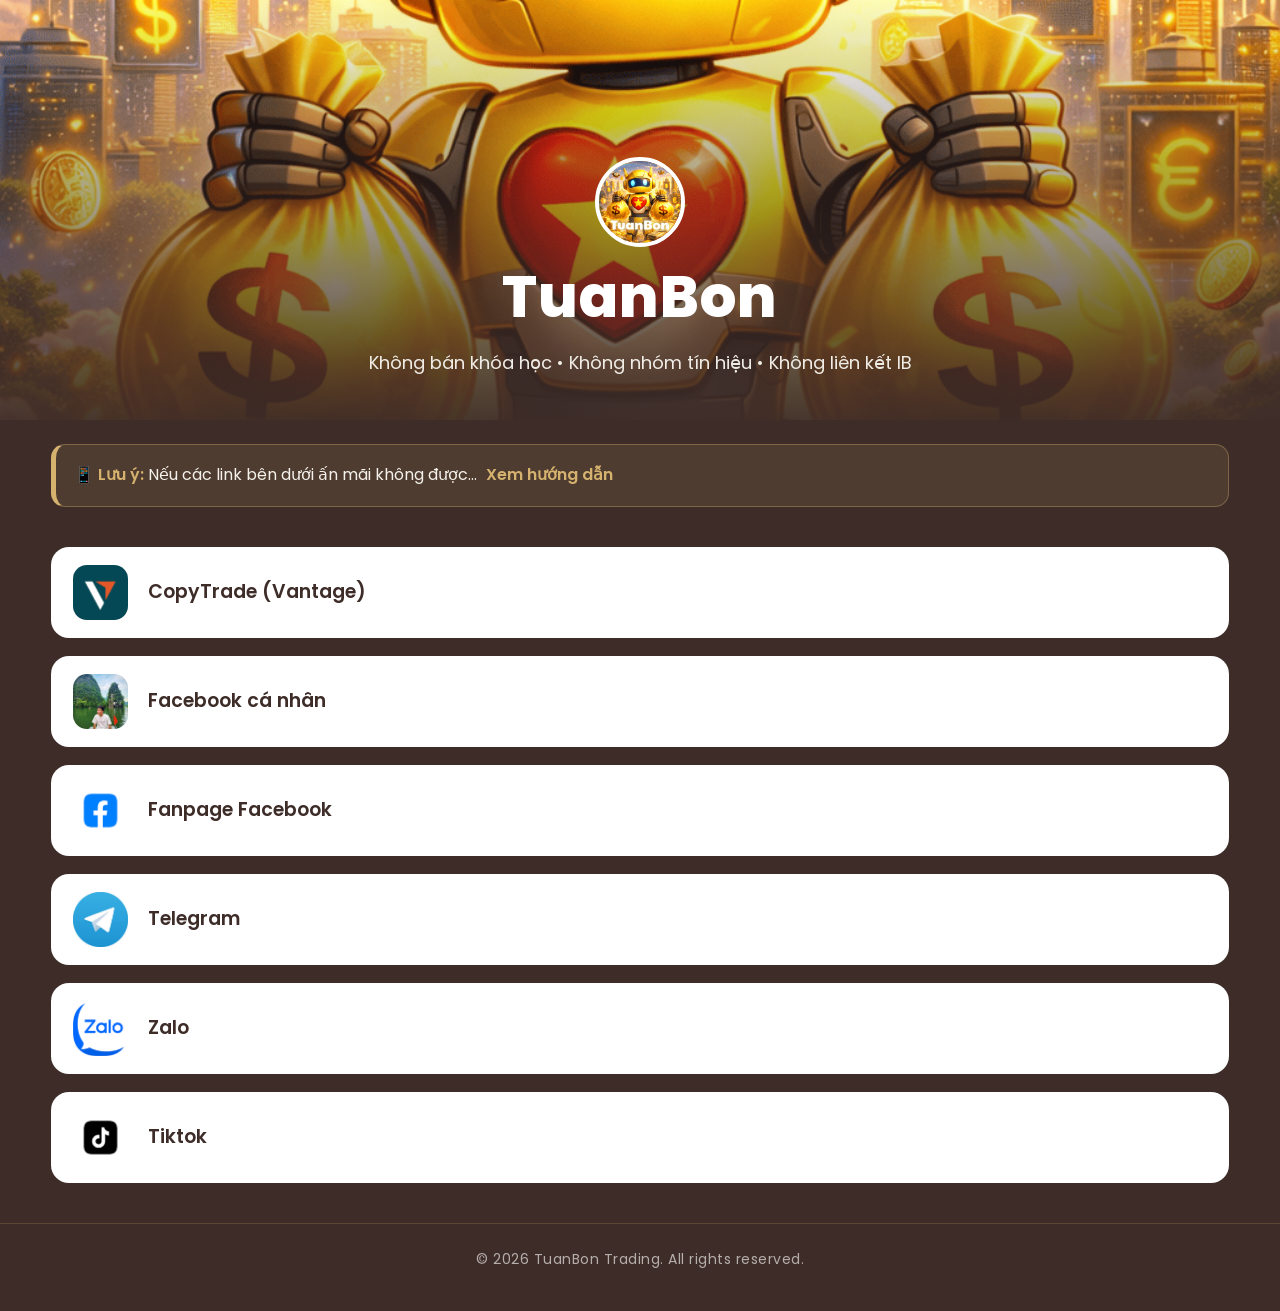
==== index.html @ f866854f "Add files via upload" ====
<!DOCTYPE html>
<html lang="vi">

<head>
    <meta charset="UTF-8">
    <meta name="viewport" content="width=device-width, initial-scale=1.0">
    <meta property="og:type" content="website">
    <meta property="og:title" content="TuanBon Trading">
    <meta property="og:description" content="Không bán khóa học • Không nhóm tín hiệu • Không liên kết IB">
    <meta property="og:image" content="https://tuanbontrading.com/images/TuanBon.png">
    <meta property="og:url" content="https://tuanbontrading.com">

    <meta name="twitter:card" content="summary_large_image">
    <meta name="twitter:title" content="TuanBon Trading">
    <meta name="twitter:description" content="Không bán khóa học • Không nhóm tín hiệu • Không liên kết IB">
    <meta name="twitter:image" content="https://tuanbontrading.com/images/TuanBon.png">

    <link rel="icon" href="images/TuanBon.png">
    <meta name="description" content="TuanBon Trading - Không bán khóa học • Không nhóm tín hiệu • Không liên kết IB">
    <meta name="theme-color" content="#3d2c28">
    <title>Tuấn Bon Trading</title>

    <link href="https://cdn.jsdelivr.net/npm/bootstrap@5.3.7/dist/css/bootstrap.min.css" rel="stylesheet">
    <link rel="preconnect" href="https://fonts.googleapis.com">
    <link rel="preconnect" href="https://fonts.gstatic.com" crossorigin>

    <link href="https://fonts.googleapis.com/css2?family=Poppins:wght@300;400;500;600;700;800&display=swap"
        rel="stylesheet">

    <link rel="stylesheet" href="css/style.css">

    <!-- Google tag (gtag.js) -->
    <script async src="https://www.googletagmanager.com/gtag/js?id=G-ZK3FD7BSFZ"></script>
    <script>
        window.dataLayer = window.dataLayer || [];
        function gtag() { dataLayer.push(arguments); }
        gtag('js', new Date());

        gtag('config', 'G-ZK3FD7BSFZ');
    </script>
</head>

<body>


    <section class="hero">

        <img src="images/TuanBon.png" class="bg">

        <div class="overlay"></div>

        <div class="content">

            <img src="images/TuanBon.png" class="avatar">

            <h1>TuanBon</h1>
            <p>
                Không bán khóa học • Không nhóm tín hiệu • Không liên kết IB
            </p>

        </div>

    </section>
    <div class="browser-note">
        <span id="noteShort">
            📱 <strong>Lưu ý:</strong> Nếu các link bên dưới ấn mãi không được...
        </span>

        <span id="noteFull" style="display:none;">
            📱 <strong>Lưu ý:</strong> Nếu các link bên dưới ấn không được thì là do trình duyệt hiện tại không thích
            ứng,
            Vui lòng nhấn dấu 3 chấm ở góc màn hình <strong>•••</strong> và chọn
            <strong>"Mở trong trình duyệt bên ngoài"</strong> (Safari hoặc Chrome)
            để có trải nghiệm tốt nhất.
        </span>

        <button id="showNote">Xem hướng dẫn</button>
    </div>


    <section class="links">

        <a href="copytrade/vantage.html" class="item">
            <img src="icons/vantage.png">
            <span>CopyTrade (Vantage)</span>
        </a>
        <a href="https://www.facebook.com/8.Tuan" class="item">
            <img src="images/anhfb.jpeg">
            <span>Facebook cá nhân</span>
        </a>

        <a href="https://www.facebook.com/TuanBonTrading" class="item">
            <img src="icons/fb.png">
            <span>Fanpage Facebook</span>
        </a>

        <a href="https://t.me/TuanBonTrading" class="item">
            <img src="icons/telegram.jpeg">
            <span>Telegram</span>
        </a>

        <a href="http://zalo.me/0388623166" class="item">
            <img src="icons/zalo.png">
            <span>Zalo</span>
        </a>

        <a href="https://www.tiktok.com/@tuanbontrading" class="item">
            <img src="icons/tiktok.png">
            <span>Tiktok</span>
        </a>
    </section>

    <footer class="footer">
        <p>© 2026 TuanBon Trading. All rights reserved.</p>
    </footer>
    <script src="script.js"></script>
</body>

</html>
---- css/style.css ----
*{
    margin:0;
    padding:0;
    box-sizing:border-box;
}

:root{

    --bg:#3d2c28;
    --card:#ffffff;
    --gold:#d6b26f;
    --gold-dark:#b88945;
    --text:#f8f5f2;
    --text-dark:#3d2c28;

}

body{

    background:#3d2c28;
    font-family:'Poppins', sans-serif;
    color:#f8f5f2;

}

.hero{

    position:relative;
    height:420px;

}

.bg{

    width:100%;
    height:420px;
    object-fit:cover;

}

.overlay{

    position:absolute;
    inset:0;

    background:linear-gradient(
        transparent,
        rgba(61,44,40,.95)
    );

}


.content{

    position:absolute;

    left:50%;
    bottom:25px;

    transform:translateX(-50%);

    text-align:center;

    width:90%;

    color:white;

}

.avatar{

    width:90px;
    height:90px;

    border-radius:50%;

    border:4px solid white;

    margin-bottom:15px;

}

.content h1{

    font-size:clamp(42px,7vw,58px);
    font-weight:800;
    letter-spacing:1px;
    color:#ffffff;

}

.content h3{

    font-size:clamp(20px,3vw,28px);
    font-weight:600;
    color:#d6b26f;
    margin-top:8px;

}

.content p{

    margin-top:15px;
    font-size:18px;
    line-height:1.8;
    color:#f0ece6;

}

.links{

    width:92%;

    margin:40px auto;

}

.item{

    display:flex;
    align-items:center;
    gap:20px;

    background:#ffffff;

    border-radius:18px;

    padding:18px 22px;

    margin-bottom:18px;

    text-decoration:none;

    color:#3d2c28;

    font-size:clamp(16px,2vw,19px);

    font-weight:600;

    transition:.25s;

}

.item {
    display: flex;
    align-items: center;
    
    transition: transform 0.25s ease, box-shadow 0.25s ease;
}

.item:hover {
    transform: scale(1.05);
    box-shadow: 0 10px 25px rgba(0,0,0,0.15);
}


.item img{

    width: 55px;
  height: 55px;
  object-fit: cover;   /* giữ ảnh không méo */
  border-radius: 14px;

}
------------------

.broker-card{

    display:flex;
    gap:0;
    background:white;
    border-radius:20px;
    padding:0;
    margin-top:0px;
    align-items:center;
    justify-content:flex-start; 

}

.broker-card img{

    width:280px;
    height:80px;
    object-fit:contain;
    flex-shrink:0;

    margin-right:0px;  
    background:transparent;

}
.intro{

    margin:25px 0;

    line-height:1.8;

}

.btn-main{

    display:inline-block;

    margin-top:15px;

    padding:14px 26px;

    background:#b88945;

    color:white;

    border-radius:12px;

    text-decoration:none;

    font-weight:600;

    transition:.25s;

}

.btn-main:hover{

    background:#a67836;

}

.shake-btn{
    display:inline-block;
    padding:12px 24px;
    text-decoration:none;
    border-radius:10px;
    font-weight:bold;

    animation: shake 3.5s infinite;
}

@keyframes shake{
    0%,90%,100%{
        transform: translateX(0);
    }
    92%{
        transform: translateX(-4px);
    }
    94%{
        transform: translateX(4px);
    }
    96%{
        transform: translateX(-4px);
    }
    98%{
        transform: translateX(4px);
    }
}

.floating-app-btn{
    position: sticky;
    display: inline-block;
    bottom: 15px;
    z-index: 999;
    transition: .25s;
}

.note{
    margin:20px 0;
    line-height:1.8;
}

.footer{
    margin-top:20px;
    padding:25px 20px;
    text-align:center;
    border-top:1px solid rgba(214,178,111,.2);
}

.footer p{
    font-size:14px;
    color:rgba(248,245,242,.65);
    letter-spacing:.5px;
}

.browser-note{
    width:92%;
    margin:20px auto;
    padding:14px 16px;
    background:rgba(214,178,111,.15);
    border-left:4px solid #d6b26f;
    border-radius:12px;
    color:#f8f5f2;
    line-height:1.7;
    font-size:15px;
}

.browser-note{
    width:92%;
    margin:24px auto;
    padding:16px 18px;
    background:rgba(214,178,111,.12);
    border:1px solid rgba(214,178,111,.35);
    border-left:5px solid #d6b26f;
    border-radius:14px;

    color:#f5f2ec;
    font-size:16px;
    line-height:1.8;
    font-weight:400;
}

.browser-note strong{
    color:#d6b26f;
    font-weight:600;
}

#noteFull{
    display:none;
}

#showNote{
    background:none;
    border:none;
    color:#d6b26f;
    font-weight:600;
    margin-left:5px;
    cursor:pointer;
}
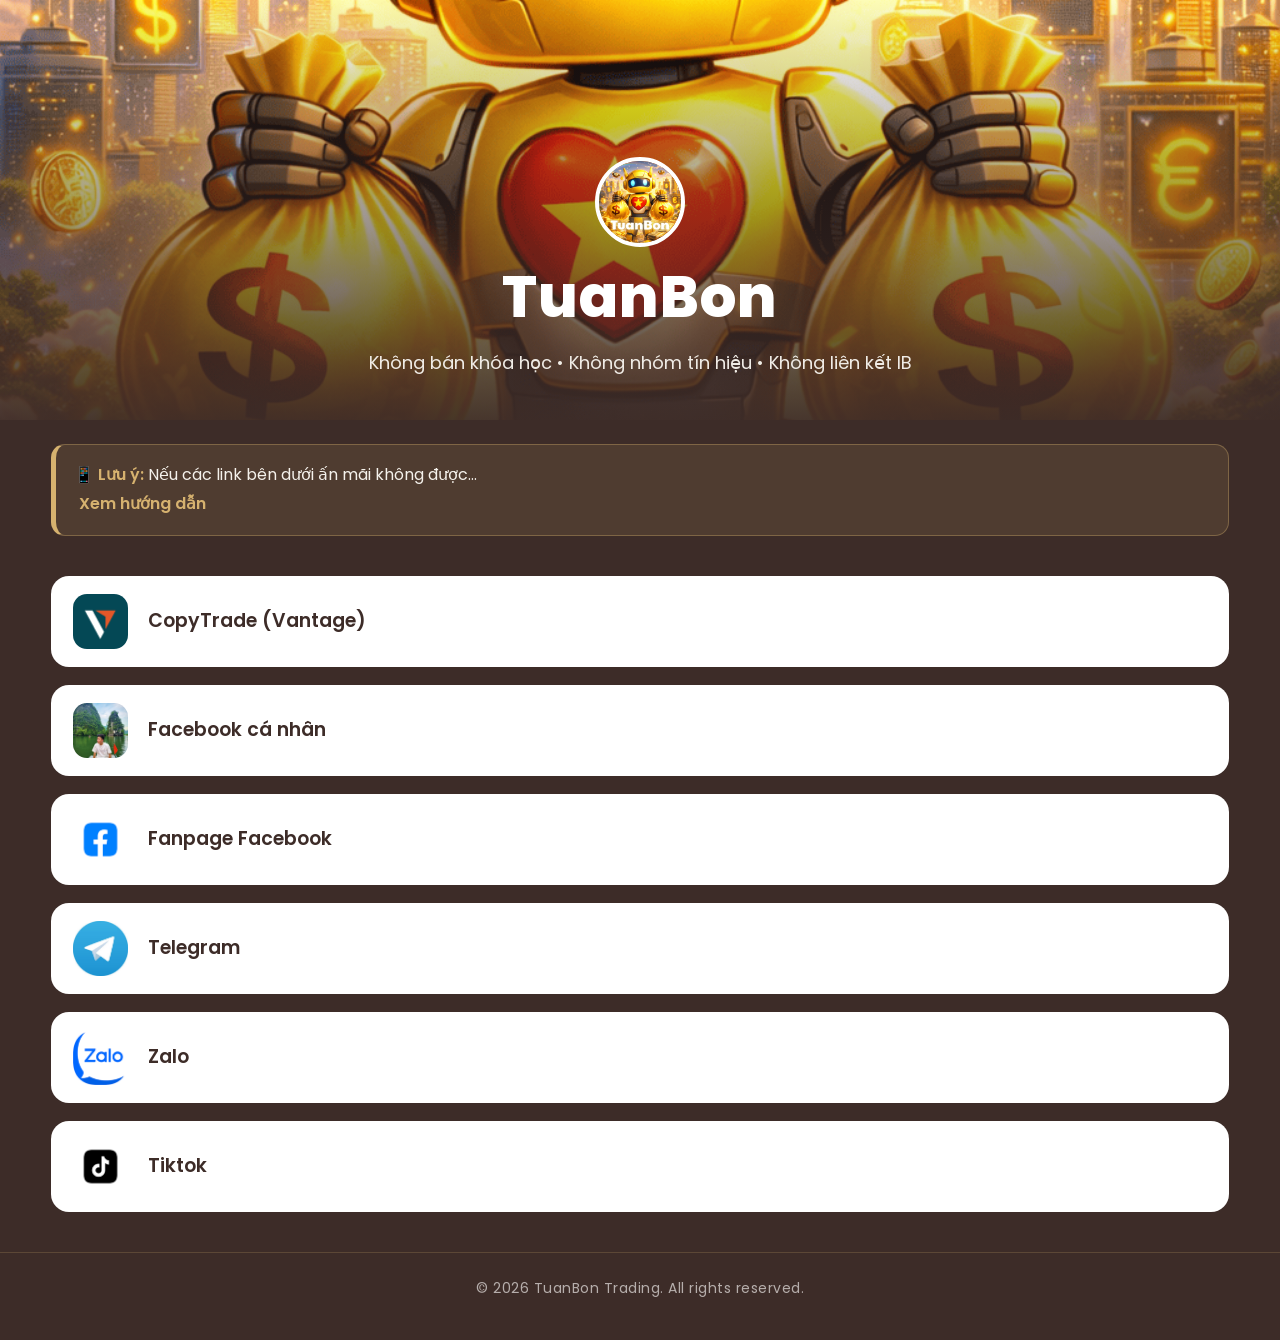
==== commit 45f65c4e: "Add files via upload" ====
--- a/index.html
+++ b/index.html
@@ -61,6 +61,8 @@
         </div>
 
     </section>
+
+
     <div class="browser-note">
         <span id="noteShort">
             📱 <strong>Lưu ý:</strong> Nếu các link bên dưới ấn mãi không được...
@@ -68,15 +70,14 @@
 
         <span id="noteFull" style="display:none;">
             📱 <strong>Lưu ý:</strong> Nếu các link bên dưới ấn không được thì là do trình duyệt hiện tại không thích
-            ứng,
-            Vui lòng nhấn dấu 3 chấm ở góc màn hình <strong>•••</strong> và chọn
-            <strong>"Mở trong trình duyệt bên ngoài"</strong> (Safari hoặc Chrome)
-            để có trải nghiệm tốt nhất.
+            ứng.
+            <br><strong>Bước 1 : </strong>nhấn dấu 3 chấm <strong>•••</strong> ở góc màn hình
+            <br><strong>Bước 2 : </strong>chọn <strong>"Mở trong trình duyệt bên ngoài"</strong> (dùng Safari, Google Chrome hoặc Cốc cốc, ...)
+            để hết bị lỗi khi ấn Link.
         </span>
-
+        <br>
         <button id="showNote">Xem hướng dẫn</button>
     </div>
-
 
     <section class="links">
 
@@ -109,7 +110,6 @@
             <span>Tiktok</span>
         </a>
     </section>
-
     <footer class="footer">
         <p>© 2026 TuanBon Trading. All rights reserved.</p>
     </footer>
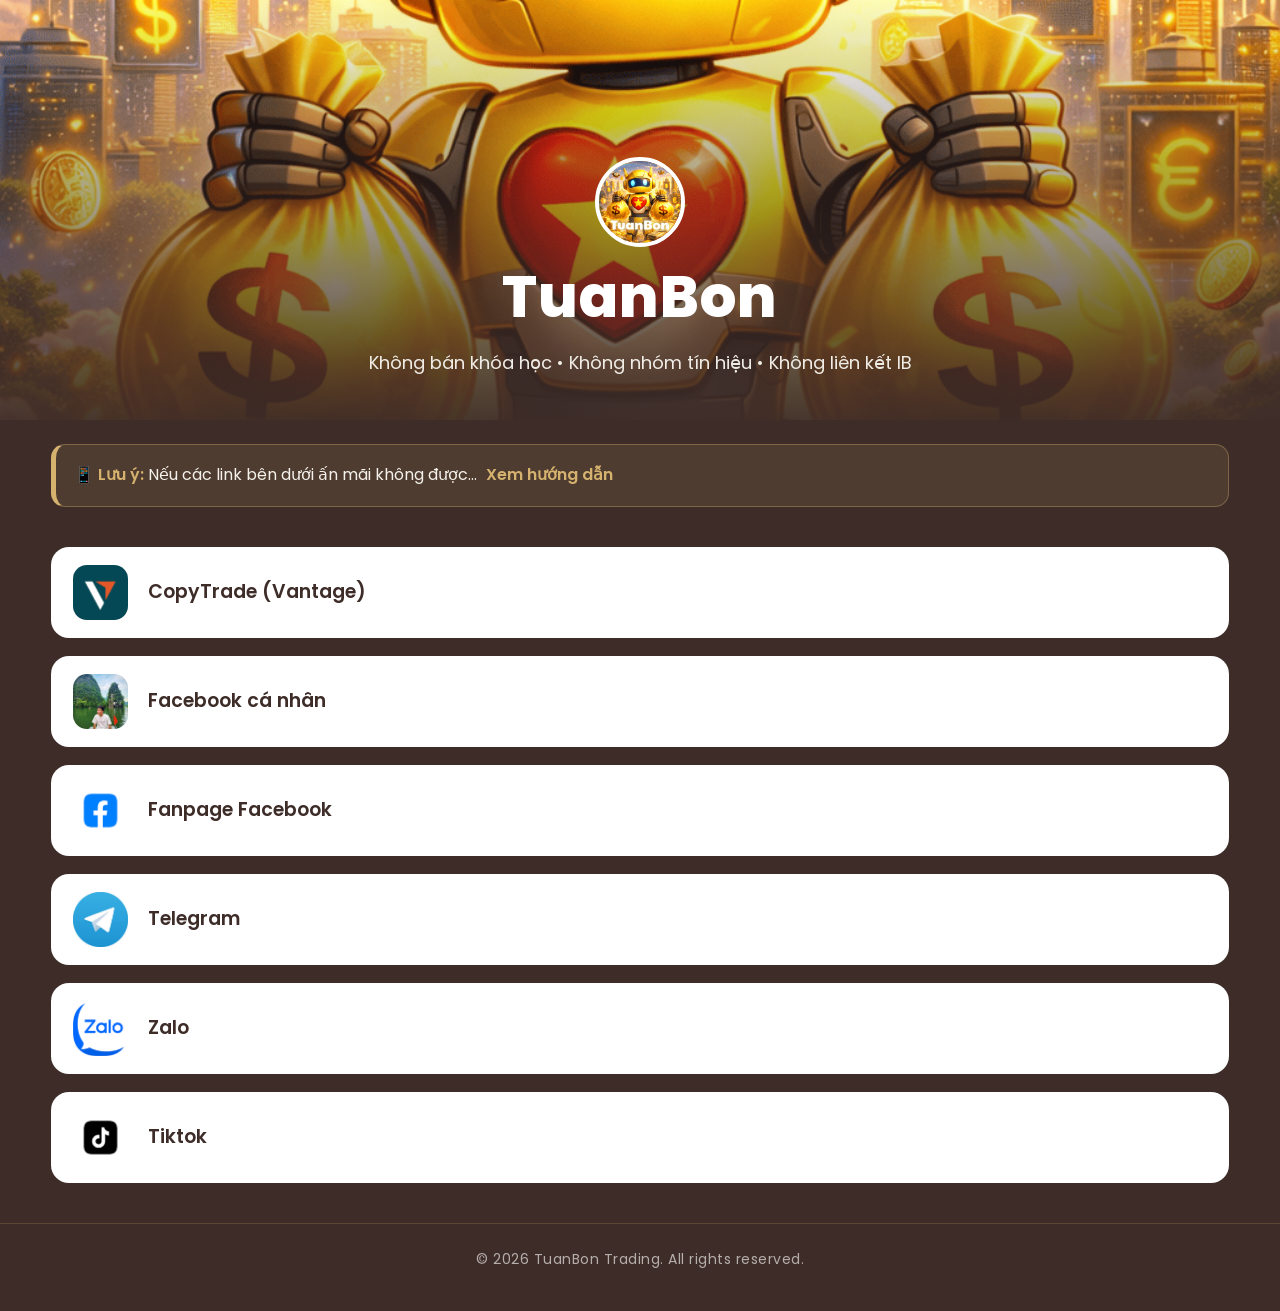
==== commit ae92e768: "Add files via upload" ====
--- a/index.html
+++ b/index.html
@@ -72,10 +72,9 @@
             📱 <strong>Lưu ý:</strong> Nếu các link bên dưới ấn không được thì là do trình duyệt hiện tại không thích
             ứng.
             <br><strong>Bước 1 : </strong>nhấn dấu 3 chấm <strong>•••</strong> ở góc màn hình
-            <br><strong>Bước 2 : </strong>chọn <strong>"Mở trong trình duyệt bên ngoài"</strong> (dùng Safari, Google Chrome hoặc Cốc cốc, ...)
-            để hết bị lỗi khi ấn Link.
+            <br><strong>Bước 2 : </strong>chọn <strong>"Mở bằng trình duyệt bên ngoài"</strong> (dùng Safari, Google Chrome hoặc Cốc cốc, ...)
+            để hết bị lỗi khi ấn Link....
         </span>
-        <br>
         <button id="showNote">Xem hướng dẫn</button>
     </div>
 
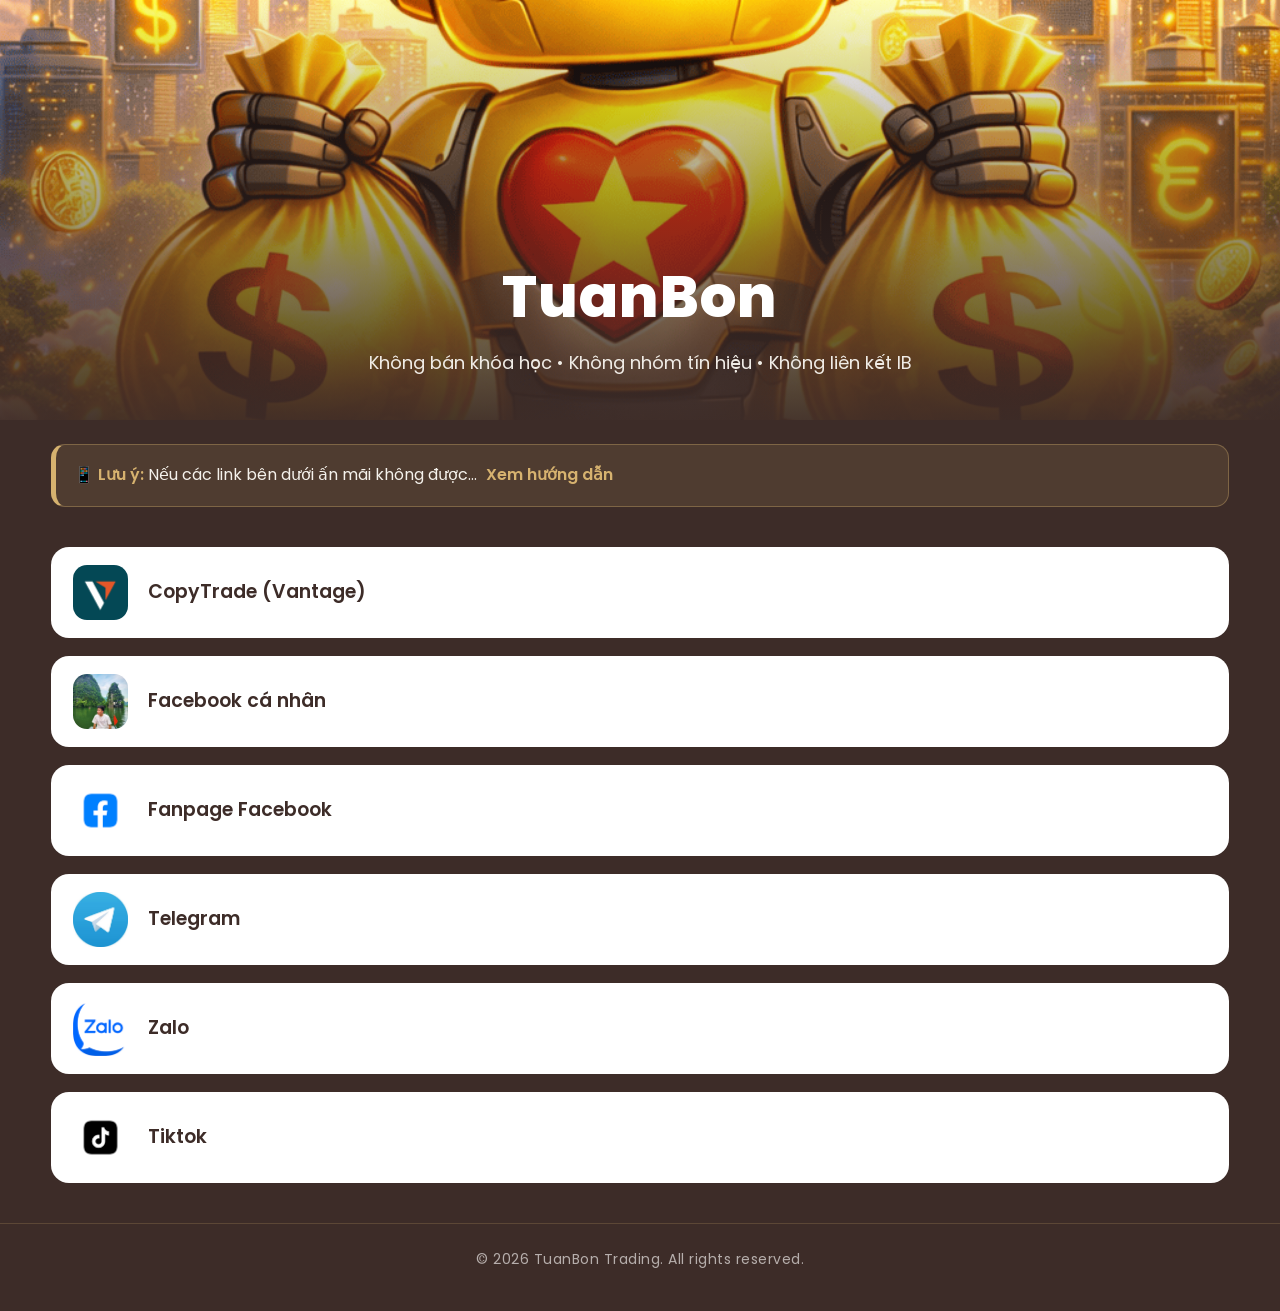
==== commit c9c4c2d9: "Add files via upload" ====
--- a/index.html
+++ b/index.html
@@ -5,16 +5,25 @@
     <meta charset="UTF-8">
     <meta name="viewport" content="width=device-width, initial-scale=1.0">
     <meta property="og:type" content="website">
-    <meta property="og:title" content="TuanBon Trading">
-    <meta property="og:description" content="Không bán khóa học • Không nhóm tín hiệu • Không liên kết IB">
-    <meta property="og:image" content="https://tuanbontrading.com/images/TuanBon.png">
-    <meta property="og:url" content="https://tuanbontrading.com">
+    <meta property="og:url" content="https://tuanbontrading.com/">
+    <meta property="og:site_name" content="TuanBon Trading">
+
+    <meta property="og:title" content="TuanBon Trading | CopyTrade Forex">
+    <meta property="og:description"
+        content="CopyTrade Forex minh bạch - Theo dõi hiệu suất giao dịch và sao chép chiến lược.">
+
+    <meta property="og:image" content="https://tuanbontrading.com/images/og-image.png">
+
+    <meta property="og:image:width" content="1200">
+    <meta property="og:image:height" content="630">
 
     <meta name="twitter:card" content="summary_large_image">
-    <meta name="twitter:title" content="TuanBon Trading">
-    <meta name="twitter:description" content="Không bán khóa học • Không nhóm tín hiệu • Không liên kết IB">
-    <meta name="twitter:image" content="https://tuanbontrading.com/images/TuanBon.png">
+    <meta name="twitter:title" content="TuanBon Trading | CopyTrade Forex">
+    <meta name="twitter:description"
+        content="CopyTrade Forex minh bạch - Theo dõi hiệu suất giao dịch và sao chép chiến lược.">
+    <meta name="twitter:image" content="https://tuanbontrading.com/images/og-image.png">
 
+    
     <link rel="icon" href="images/TuanBon.png">
     <meta name="description" content="TuanBon Trading - Không bán khóa học • Không nhóm tín hiệu • Không liên kết IB">
     <meta name="theme-color" content="#3d2c28">
@@ -51,7 +60,7 @@
 
         <div class="content">
 
-            <img src="images/TuanBon.png" class="avatar">
+            <!-- <img src="images/TuanBon.png" class="avatar"> --> 
 
             <h1>TuanBon</h1>
             <p>
@@ -72,7 +81,8 @@
             📱 <strong>Lưu ý:</strong> Nếu các link bên dưới ấn không được thì là do trình duyệt hiện tại không thích
             ứng.
             <br><strong>Bước 1 : </strong>nhấn dấu 3 chấm <strong>•••</strong> ở góc màn hình
-            <br><strong>Bước 2 : </strong>chọn <strong>"Mở bằng trình duyệt bên ngoài"</strong> (dùng Safari, Google Chrome hoặc Cốc cốc, ...)
+            <br><strong>Bước 2 : </strong>chọn <strong>"Mở bằng trình duyệt bên ngoài"</strong> (dùng Safari, Google
+            Chrome hoặc Cốc cốc, ...)
             để hết bị lỗi khi ấn Link....
         </span>
         <button id="showNote">Xem hướng dẫn</button>
